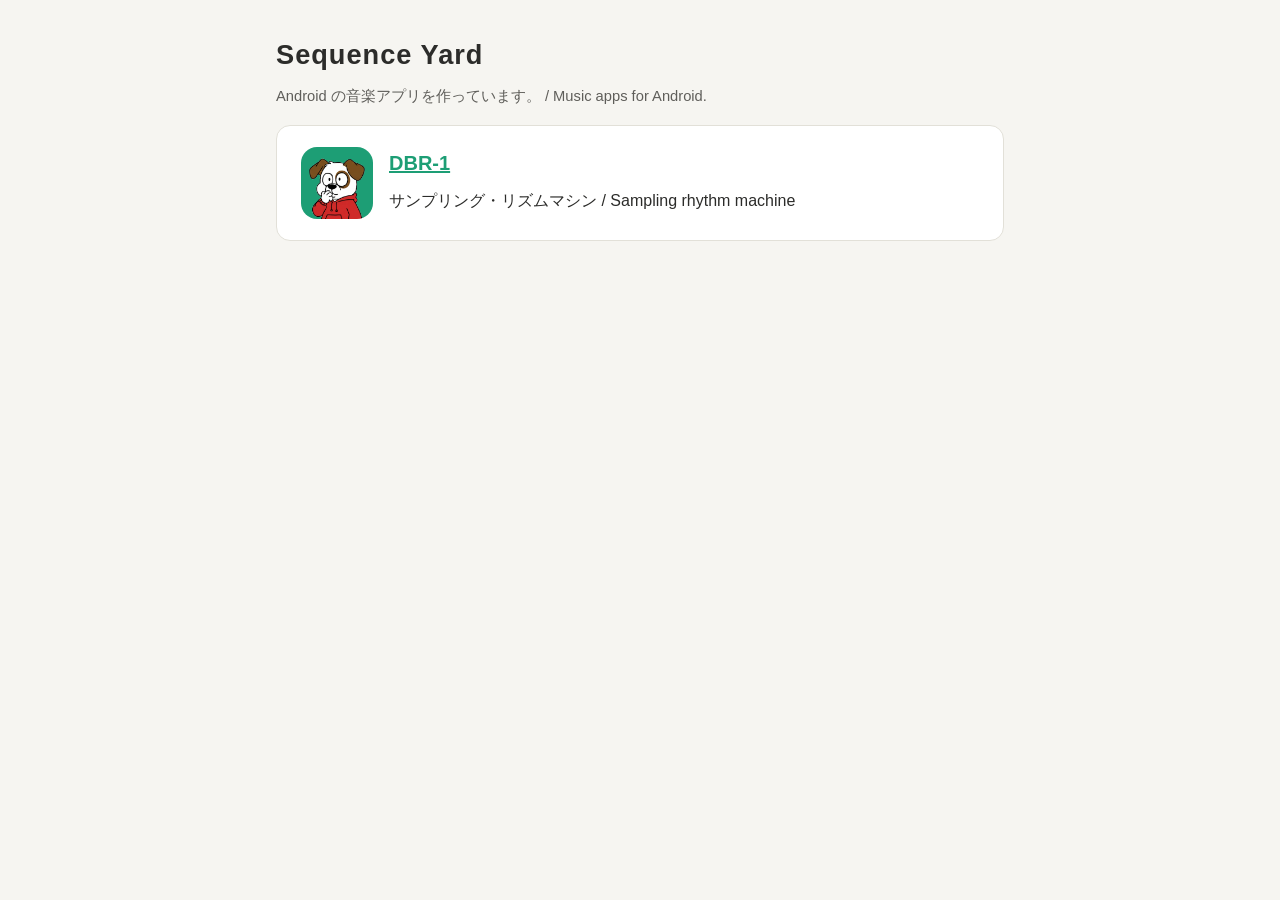
==== index.html @ ed885a60 "DBR-1: app page and user manual (ja / en)" ====
<!doctype html>
<html lang="ja">
<head>
<meta charset="utf-8">
<meta name="viewport" content="width=device-width, initial-scale=1">
<title>Sequence Yard</title>
<style>
  :root { --bg:#f6f5f1; --card:#fff; --text:#2c2c2a; --sub:#5f5e5a; --line:#e2e0d8; --accent:#1d9e75; }
  @media (prefers-color-scheme: dark) {
    :root { --bg:#161616; --card:#1f1f1e; --text:#e8e7e2; --sub:#a3a29c; --line:#333; --accent:#5dcaa5; }
  }
  * { box-sizing: border-box; }
  body { margin:0; background:var(--bg); color:var(--text);
         font: 16px/1.7 "Roboto","Noto Sans JP","Hiragino Sans",sans-serif; }
  main { max-width: 760px; margin: 0 auto; padding: 32px 16px 64px; }
  a { color: var(--accent); }
  .card { background:var(--card); border:1px solid var(--line); border-radius:14px; padding:20px 24px; margin:16px 0; }
  .app { display:flex; gap:16px; align-items:center; }
  .app img { width:72px; height:72px; border-radius:16px; flex:none; }
  h1 { margin:0 0 4px; font-size:1.7em; letter-spacing:1px; }
  h2 { margin:0; font-size:1.25em; }
  p { margin:.4em 0; }
  .sub { color:var(--sub); font-size:.92em; }
  ul.links { padding-left:1.2em; margin:.6em 0 0; }
</style>
</head>
<body>
<main>
<h1>Sequence Yard</h1>
<p class="sub">Android の音楽アプリを作っています。 / Music apps for Android.</p>

<div class="card app">
  <img src="dbr1/icon.png" alt="">
  <div>
    <h2><a href="dbr1/">DBR-1</a></h2>
    <p>サンプリング・リズムマシン / Sampling rhythm machine</p>
  </div>
</div>
</main>
</body>
</html>
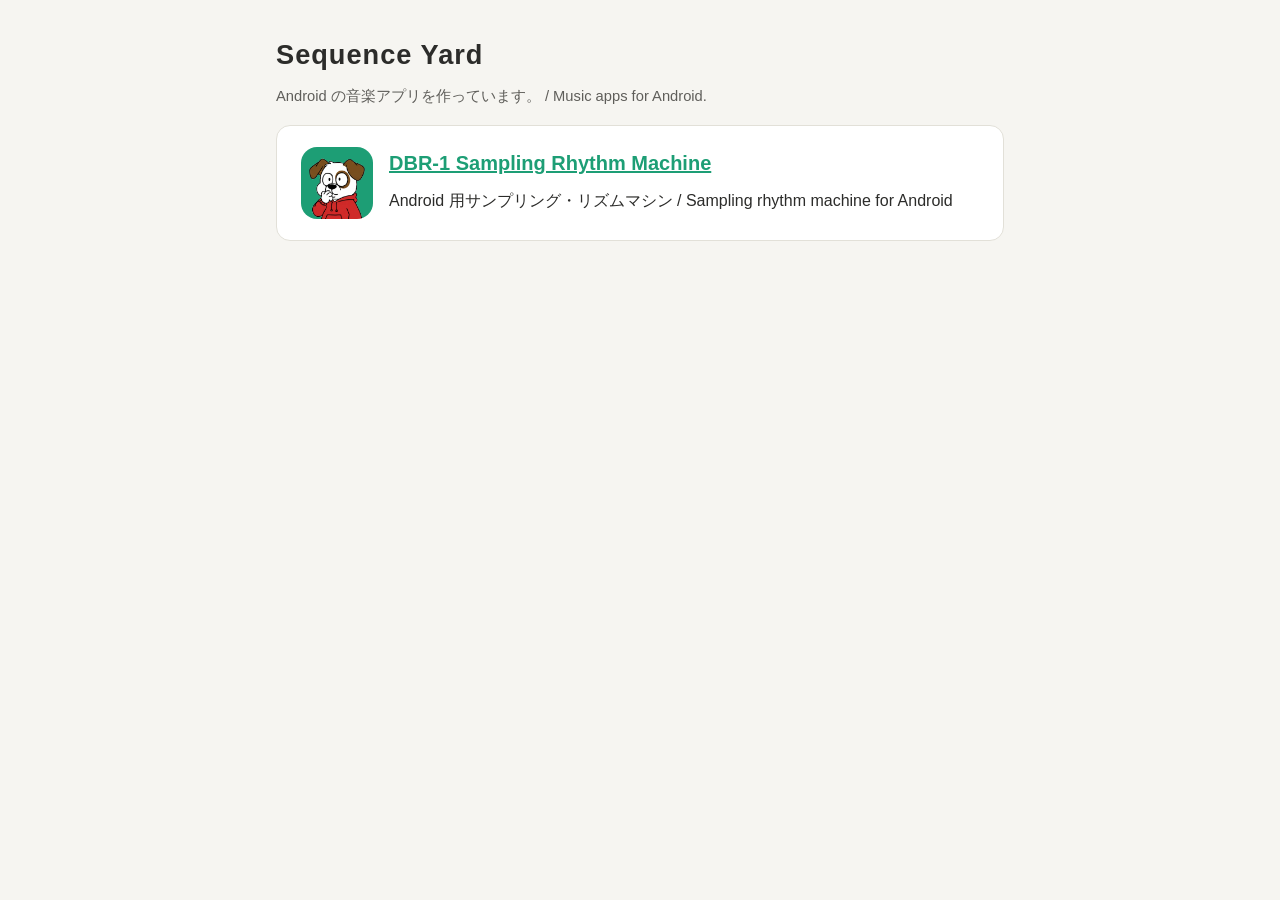
==== commit 7b140830: "検索・共有向け: タイトルを DBR-1 Sampling Rhythm Machine に、説明文・正規の URL・OGP（og.png）・アプリの構造化データ、説明書に日本語 ↔ 英語の対応、si" ====
--- a/index.html
+++ b/index.html
@@ -3,7 +3,17 @@
 <head>
 <meta charset="utf-8">
 <meta name="viewport" content="width=device-width, initial-scale=1">
-<title>Sequence Yard</title>
+<title>Sequence Yard - Android music apps / DBR-1 Sampling Rhythm Machine</title>
+<meta name="description" content="Sequence Yard は Android の音楽アプリを作っています。サンプリング・リズムマシン DBR-1。 / Music apps for Android: DBR-1 Sampling Rhythm Machine.">
+<link rel="canonical" href="https://sequence-yard.github.io/">
+<meta property="og:type" content="website">
+<meta property="og:site_name" content="Sequence Yard">
+<meta property="og:title" content="Sequence Yard - Android music apps / DBR-1 Sampling Rhythm Machine">
+<meta property="og:description" content="Sequence Yard は Android の音楽アプリを作っています。サンプリング・リズムマシン DBR-1。 / Music apps for Android: DBR-1 Sampling Rhythm Machine.">
+<meta property="og:url" content="https://sequence-yard.github.io/">
+<meta property="og:image" content="https://sequence-yard.github.io/dbr1/og.png">
+<meta property="og:locale" content="ja_JP">
+<meta name="twitter:card" content="summary_large_image">
 <style>
   :root { --bg:#f6f5f1; --card:#fff; --text:#2c2c2a; --sub:#5f5e5a; --line:#e2e0d8; --accent:#1d9e75; }
   @media (prefers-color-scheme: dark) {
@@ -30,10 +40,10 @@
 <p class="sub">Android の音楽アプリを作っています。 / Music apps for Android.</p>
 
 <div class="card app">
-  <img src="dbr1/icon.png" alt="">
+  <img src="dbr1/icon.png" alt="DBR-1">
   <div>
-    <h2><a href="dbr1/">DBR-1</a></h2>
-    <p>サンプリング・リズムマシン / Sampling rhythm machine</p>
+    <h2><a href="dbr1/">DBR-1 Sampling Rhythm Machine</a></h2>
+    <p>Android 用サンプリング・リズムマシン / Sampling rhythm machine for Android</p>
   </div>
 </div>
 </main>
